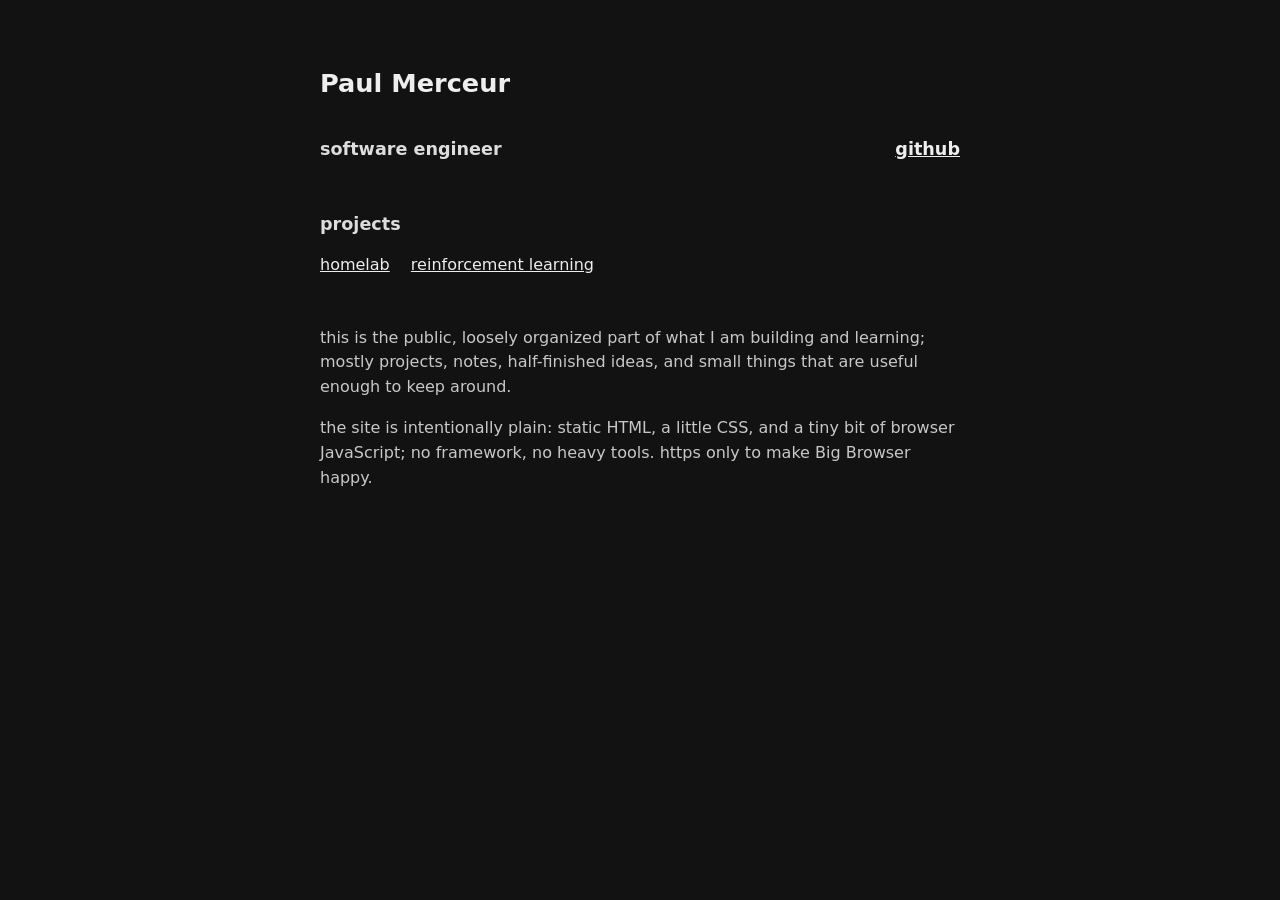
==== index.html @ 5bf8b318 "updated rl doc" ====
<!doctype html>
<html lang="en">
  <head>
    <meta charset="utf-8">
    <meta name="viewport" content="width=device-width, initial-scale=1">
    <title>Paul Merceur</title>
    <link rel="stylesheet" href="style.css?v=20260705-four-rooms-infinite">
  </head>
  <body>
    <main>
      <h1><a href="./" style="text-decoration: none;">Paul Merceur</a></h1>

      <h2 style="display: flex; justify-content: space-between;">software engineer <a href="https://github.com/paulmerceur">github</a></h2>

      <section id="projects">
        <h2>projects</h2>
        <a href="#homelab" data-link="homelab">homelab</a>
        <a href="#rl" data-link="rl">reinforcement learning</a>
      </section>

      <section data-page="home">
        <p>
          this is the public, loosely organized part of what I am building and learning;
          mostly projects, notes, half-finished ideas, and small things that are useful enough to keep around.
        </p>
        <p>
          the site is intentionally plain: static HTML, a little CSS, and a tiny bit of browser JavaScript; no framework, no heavy tools. 
          https only to make Big Browser happy.
        </p>
      </section>

      <section data-page="homelab" hidden>
        <p>
          this site runs on the same small Raspberry Pi NAS that handles my file storage,
          media libraries, private service dashboards, and a few public-facing things.
          this is a tiny "homelab", both in terms of physical size and cost.
        </p>

        <div class="small-grid" aria-label="homelab hardware summary">
          <div>
            <strong>computer</strong>
            <span>Raspberry Pi 5 Model B</span>
          </div>
          <div>
            <strong>memory</strong>
            <span>4 GB RAM</span>
          </div>
          <div>
            <strong>launch price</strong>
            <span>$60 USD for the 4 GB board</span>
          </div>
          <div>
            <strong>storage</strong>
            <span>2 TB SATA SSD on a PCIe SATA HAT</span>
          </div>
        </div>

        <h3>what it does</h3>
        <div class="large-grid">
          <div>
            <h4>files and sync</h4>
            <p>
              SMB shares for local files, Nextcloud for browser/mobile access, Syncthing for selected
              folders, and Time Machine storage for my Mac.
            </p>
          </div>
          <div>
            <h4>media</h4>
            <p>
              Navidrome for music and Jellyfin for movies/shows. the Pi is treated as a direct-play box,
              not a transcoding server.
            </p>
          </div>
          <div>
            <h4>network and access</h4>
            <p>
              Pi-hole handles local DNS/DHCP, Tailscale handles private remote access, and Nginx Proxy
              Manager keeps the small public surface behind HTTPS.
            </p>
          </div>
          <div>
            <h4>operations</h4>
            <p>
              Docker runs the services. OpenMediaVault manages the NAS basics. Homepage, Portainer,
              Beszel, and health checks make it easier to see what is running and catch obvious failures.
            </p>
          </div>
        </div>

        <h3>infrastructure</h3>
        <p>
          Tailscale is doing a lot of work here. it lets me use the NAS from outside my local network,
          without exposing admin tools, SMB, or media apps to the public internet.
          it replaced very manual approaches like using wireguard (Tailscale is built on it).
        </p>
        <p>
          there are also nightly automatic encrypted backups to a cloud storage provider. the goal
          is not fancy disaster recovery; it is making sure the important files and service state
          survive if the one local SSD breaks.
        </p>

        <h3>notes</h3>
        <p>
          the biggest weakness is storage redundancy: right now it is one SSD, which is fine for capacity
          but not fine if the drive dies. important data is backed up automatically to encrypted cloud
          storage, and the most important folders also exist on local devices, but that is still backup,
          not high availability.
        </p>
        <p>
          I also keep the public surface intentionally small. most admin and media tools are private-only;
          the public parts are the website, cloud access, and the minimum ports needed for the services
          that actually require it.
        </p>
        <p>
          this project started thanks to the amazing work by <a href="https://youtu.be/l30sADfDiM8?si=21SyOgr9JHKaqIbh">Jeff Geerling</a>.
        </p>
      </section>
      <section data-page="rl" hidden>

        <iframe
          class="demo-frame"
          src="demos/four-rooms/game.html?v=20260706-four-rooms-retrained"
          title="PufferLib Four Rooms demo"
          loading="lazy">
        </iframe>

        <p>
          real-time PufferLib demo running in the browser. i built the Four Rooms environment in C so the same env can train fast locally and compile down to WASM for the site.
        </p>
        <p>
          the agent is a tiny PufferNet policy exported from a local checkpoint: 7x7x3 observations, two 128-wide hidden layers, and about 118k float32 parameters.
        </p>
        <p>
          click on the demo, hold Shift and press W/A/D or the arrow keys to take control; the agent takes over when you release Shift.
        </p>
        <p>
          enviromnent based on <a href="https://minigrid.farama.org/environments/minigrid/FourRoomsEnv/">Minigrid Four Rooms environment</a>, code available on <a href="https://github.com/paulmerceur/PufferLib">GitHub</a>.
        </p>
      </section>
    </main>

    <script src="site.js"></script>
  </body>
</html>
---- style.css ----
body {
  margin: 0;
  background: #121212;
  color: #dddddd;
  font: 16px/1.55 system-ui, -apple-system, BlinkMacSystemFont, "Segoe UI", sans-serif;
}

main {
  max-width: 40rem;
  margin: 4rem auto;
  padding: 0 1rem;
}

section {
  margin-top: 3rem;
}

h1 {
  font-size: 1.6rem;
}

h2 {
  margin-top: 2rem;
  font-size: 1.1rem;
}

h3 {
  margin-top: 2.25rem;
  font-size: 1rem;
}

h4 {
  margin: 0 0 0.35rem;
  font-size: 0.95rem;
}

p {
  color: #c8c8c8;
}

a {
  color: #eeeeee;
}

a[aria-current="page"] {
  color: #ffffff;
  text-decoration-thickness: 2px;
}

#projects > a {
  margin-right: 1rem;
}

.small-grid {
  display: grid;
  grid-template-columns: repeat(2, minmax(0, 1fr));
  gap: 0.75rem;
  margin-top: 1.5rem;
}

.small-grid > div,
.large-grid > div {
  border: 1px solid #333333;
  padding: 0.85rem;
}

.small-grid strong,
.small-grid span,
.large-grid h4 {
  display: block;
}

.small-grid strong,
.large-grid h4 {
  color: #9f9f9f;
  font-weight: 500;
  margin-bottom: 0;
}

.small-grid strong {
  font-size: 0.8rem;
}

.small-grid span,
.large-grid p {
  margin-top: 0.25rem;
}

.large-grid {
  display: grid;
  gap: 1rem;
}

.large-grid p {
  margin-bottom: 0;
}

@media (max-width: 38rem) {
  .small-grid {
    grid-template-columns: 1fr;
  }
}

.demo-frame {
  display: block;
  width: min(100%, 24rem);
  aspect-ratio: 1 / 1;
  border: 1px solid #333333;
  background: #000000;
}
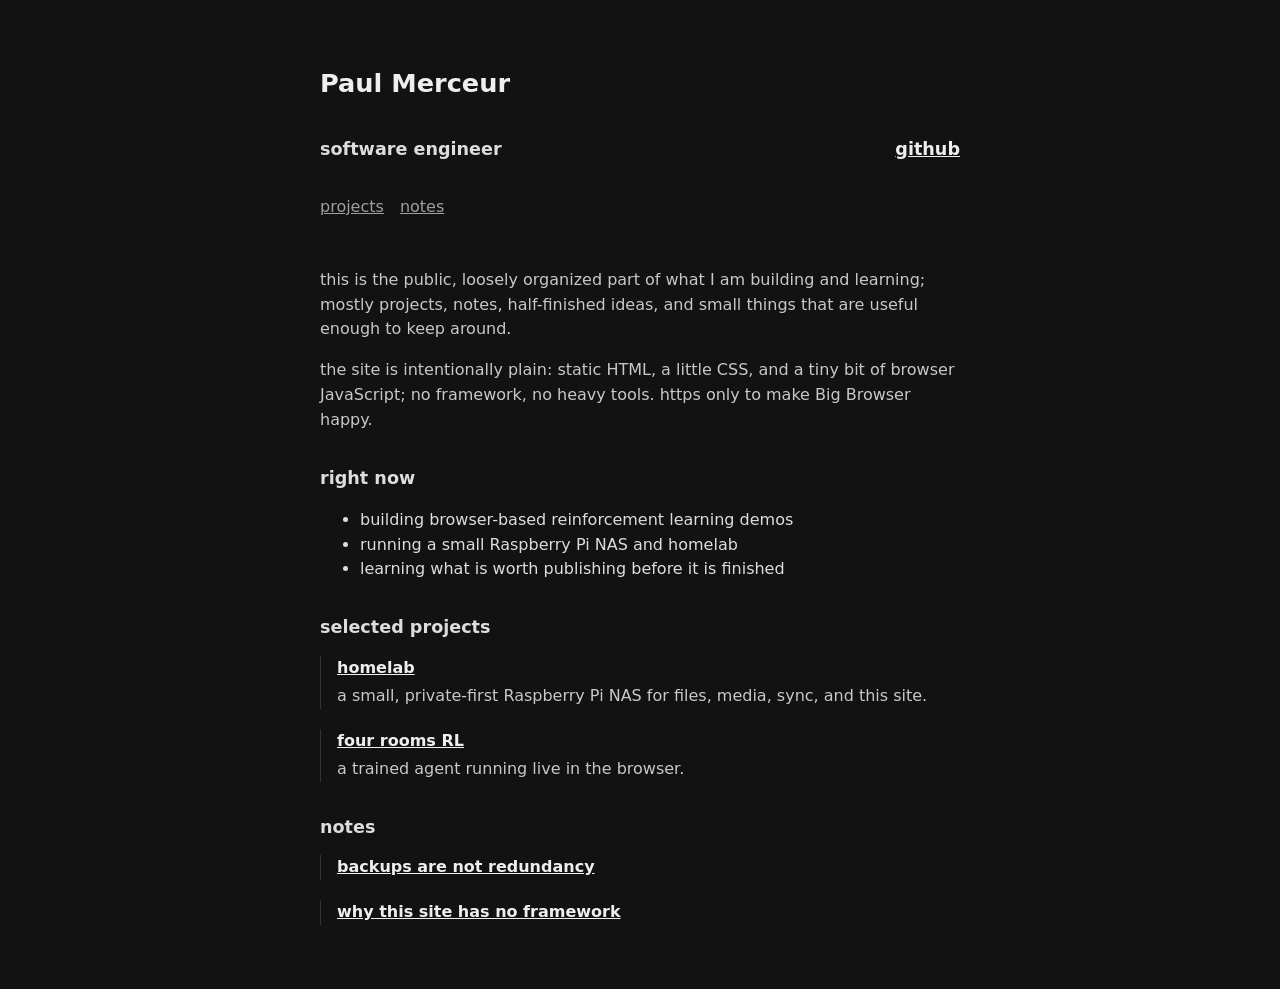
==== commit 10148219: "Add project and notes navigation" ====
--- a/index.html
+++ b/index.html
@@ -4,7 +4,7 @@
     <meta charset="utf-8">
     <meta name="viewport" content="width=device-width, initial-scale=1">
     <title>Paul Merceur</title>
-    <link rel="stylesheet" href="style.css?v=20260705-four-rooms-infinite">
+    <link rel="stylesheet" href="style.css?v=20260709-nav">
   </head>
   <body>
     <main>
@@ -12,11 +12,10 @@
 
       <h2 style="display: flex; justify-content: space-between;">software engineer <a href="https://github.com/paulmerceur">github</a></h2>
 
-      <section id="projects">
-        <h2>projects</h2>
-        <a href="#homelab" data-link="homelab">homelab</a>
-        <a href="#rl" data-link="rl">reinforcement learning</a>
-      </section>
+      <nav aria-label="main navigation">
+        <a href="#projects" data-link="projects">projects</a>
+        <a href="#notes" data-link="notes">notes</a>
+      </nav>
 
       <section data-page="home">
         <p>
@@ -27,6 +26,61 @@
           the site is intentionally plain: static HTML, a little CSS, and a tiny bit of browser JavaScript; no framework, no heavy tools. 
           https only to make Big Browser happy.
         </p>
+
+        <h2>right now</h2>
+        <ul>
+          <li>building browser-based reinforcement learning demos</li>
+          <li>running a small Raspberry Pi NAS and homelab</li>
+          <li>learning what is worth publishing before it is finished</li>
+        </ul>
+
+        <h2>selected projects</h2>
+        <div class="index-list">
+          <article>
+            <h3><a href="#homelab" data-link="homelab">homelab</a></h3>
+            <p>a small, private-first Raspberry Pi NAS for files, media, sync, and this site.</p>
+          </article>
+          <article>
+            <h3><a href="#rl" data-link="rl">four rooms RL</a></h3>
+            <p>a trained agent running live in the browser.</p>
+          </article>
+        </div>
+
+        <h2>notes</h2>
+        <div class="index-list">
+          <article><h3><a href="#backups-not-redundancy" data-link="backups-not-redundancy">backups are not redundancy</a></h3></article>
+          <article><h3><a href="#no-framework" data-link="no-framework">why this site has no framework</a></h3></article>
+        </div>
+      </section>
+
+      <section data-page="projects" hidden>
+        <h2>projects</h2>
+        <div class="index-list">
+          <article>
+            <h3><a href="#homelab" data-link="homelab">homelab</a></h3>
+            <p>a small, private-first Raspberry Pi NAS for files, media, sync, and this site.</p>
+          </article>
+          <article>
+            <h3><a href="#rl" data-link="rl">four rooms RL</a></h3>
+            <p>a trained agent running live in the browser.</p>
+          </article>
+        </div>
+      </section>
+
+      <section data-page="notes" hidden>
+        <h2>notes</h2>
+        <div class="index-list">
+          <article><h3><a href="#backups-not-redundancy" data-link="backups-not-redundancy">backups are not redundancy</a></h3></article>
+          <article><h3><a href="#no-framework" data-link="no-framework">why this site has no framework</a></h3></article>
+        </div>
+      </section>
+
+      <section data-page="backups-not-redundancy" hidden>
+        <h2>backups are not redundancy</h2>
+      </section>
+
+      <section data-page="no-framework" hidden>
+        <h2>why this site has no framework</h2>
       </section>
 
       <section data-page="homelab" hidden>
@@ -121,7 +175,8 @@
           class="demo-frame"
           src="demos/four-rooms/game.html?v=20260706-four-rooms-retrained"
           title="PufferLib Four Rooms demo"
-          loading="lazy">
+          loading="lazy"
+          style="margin-bottom: 3rem;">
         </iframe>
 
         <p>
--- a/style.css
+++ b/style.css
@@ -47,8 +47,36 @@
   text-decoration-thickness: 2px;
 }
 
-#projects > a {
-  margin-right: 1rem;
+nav {
+  display: flex;
+  gap: 1rem;
+  margin-top: 2rem;
+}
+
+nav a {
+  color: #9f9f9f;
+}
+
+.index-list {
+  display: grid;
+  gap: 1.25rem;
+}
+
+.index-list article {
+  border-left: 1px solid #333333;
+  padding-left: 1rem;
+}
+
+.index-list h3 {
+  margin: 0;
+}
+
+.index-list p {
+  margin: 0.2rem 0 0;
+}
+
+nav a[aria-current="page"] {
+  color: #ffffff;
 }
 
 .small-grid {
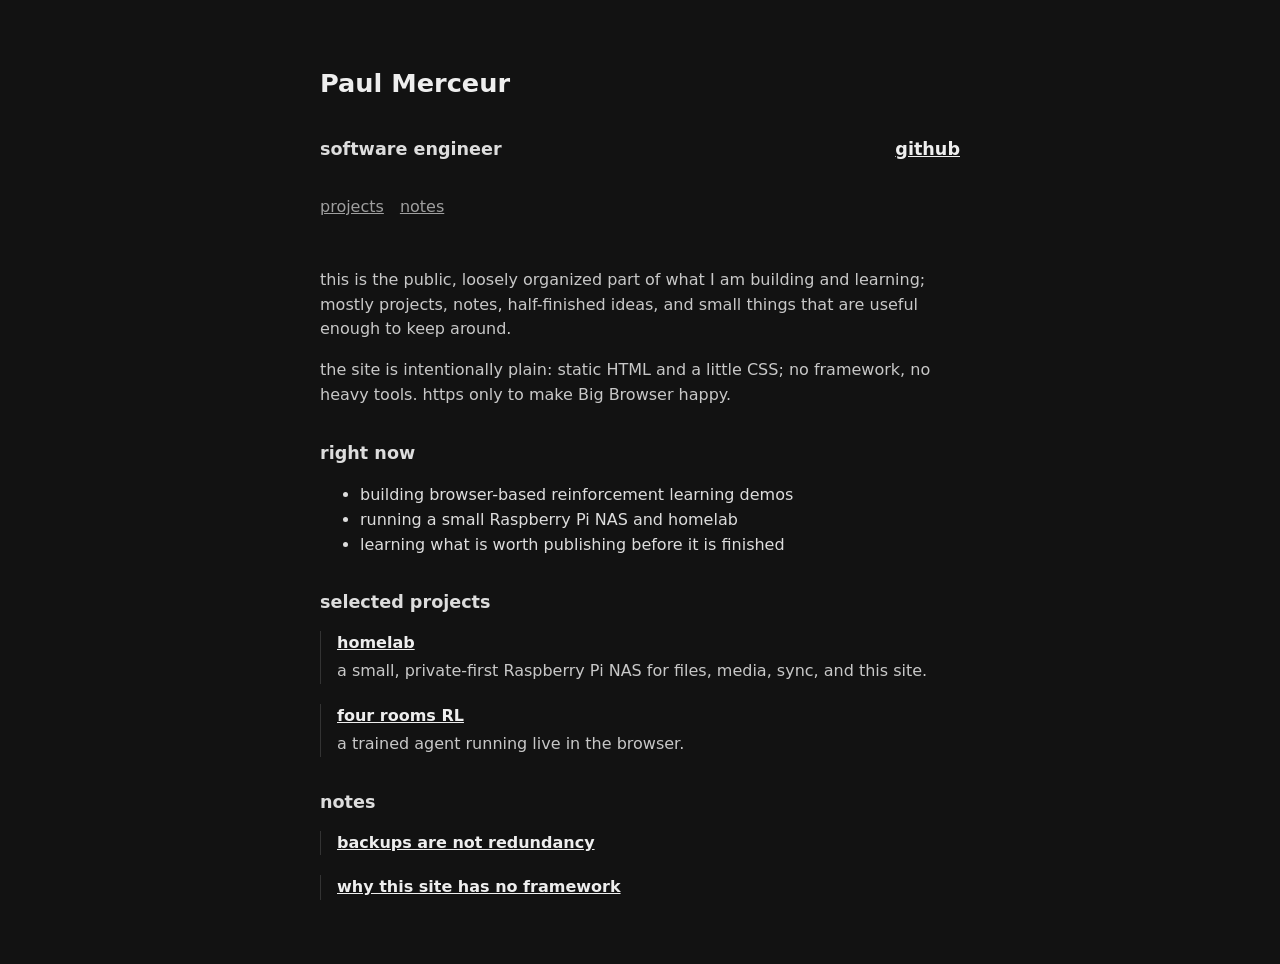
==== commit 45b2a85d: "Split site into static projects and notes pages" ====
--- a/index.html
+++ b/index.html
@@ -4,26 +4,25 @@
     <meta charset="utf-8">
     <meta name="viewport" content="width=device-width, initial-scale=1">
     <title>Paul Merceur</title>
-    <link rel="stylesheet" href="style.css?v=20260709-nav">
+    <link rel="stylesheet" href="style.css?v=20260709-pages">
   </head>
   <body>
     <main>
       <h1><a href="./" style="text-decoration: none;">Paul Merceur</a></h1>
-
       <h2 style="display: flex; justify-content: space-between;">software engineer <a href="https://github.com/paulmerceur">github</a></h2>
 
       <nav aria-label="main navigation">
-        <a href="#projects" data-link="projects">projects</a>
-        <a href="#notes" data-link="notes">notes</a>
+        <a href="projects.html">projects</a>
+        <a href="notes.html">notes</a>
       </nav>
 
-      <section data-page="home">
+      <section>
         <p>
           this is the public, loosely organized part of what I am building and learning;
           mostly projects, notes, half-finished ideas, and small things that are useful enough to keep around.
         </p>
         <p>
-          the site is intentionally plain: static HTML, a little CSS, and a tiny bit of browser JavaScript; no framework, no heavy tools. 
+          the site is intentionally plain: static HTML and a little CSS; no framework, no heavy tools.
           https only to make Big Browser happy.
         </p>
 
@@ -37,163 +36,21 @@
         <h2>selected projects</h2>
         <div class="index-list">
           <article>
-            <h3><a href="#homelab" data-link="homelab">homelab</a></h3>
+            <h3><a href="projects.html#homelab">homelab</a></h3>
             <p>a small, private-first Raspberry Pi NAS for files, media, sync, and this site.</p>
           </article>
           <article>
-            <h3><a href="#rl" data-link="rl">four rooms RL</a></h3>
+            <h3><a href="projects.html#four-rooms">four rooms RL</a></h3>
             <p>a trained agent running live in the browser.</p>
           </article>
         </div>
 
         <h2>notes</h2>
         <div class="index-list">
-          <article><h3><a href="#backups-not-redundancy" data-link="backups-not-redundancy">backups are not redundancy</a></h3></article>
-          <article><h3><a href="#no-framework" data-link="no-framework">why this site has no framework</a></h3></article>
+          <article><h3><a href="notes.html">backups are not redundancy</a></h3></article>
+          <article><h3><a href="notes.html">why this site has no framework</a></h3></article>
         </div>
       </section>
-
-      <section data-page="projects" hidden>
-        <h2>projects</h2>
-        <div class="index-list">
-          <article>
-            <h3><a href="#homelab" data-link="homelab">homelab</a></h3>
-            <p>a small, private-first Raspberry Pi NAS for files, media, sync, and this site.</p>
-          </article>
-          <article>
-            <h3><a href="#rl" data-link="rl">four rooms RL</a></h3>
-            <p>a trained agent running live in the browser.</p>
-          </article>
-        </div>
-      </section>
-
-      <section data-page="notes" hidden>
-        <h2>notes</h2>
-        <div class="index-list">
-          <article><h3><a href="#backups-not-redundancy" data-link="backups-not-redundancy">backups are not redundancy</a></h3></article>
-          <article><h3><a href="#no-framework" data-link="no-framework">why this site has no framework</a></h3></article>
-        </div>
-      </section>
-
-      <section data-page="backups-not-redundancy" hidden>
-        <h2>backups are not redundancy</h2>
-      </section>
-
-      <section data-page="no-framework" hidden>
-        <h2>why this site has no framework</h2>
-      </section>
-
-      <section data-page="homelab" hidden>
-        <p>
-          this site runs on the same small Raspberry Pi NAS that handles my file storage,
-          media libraries, private service dashboards, and a few public-facing things.
-          this is a tiny "homelab", both in terms of physical size and cost.
-        </p>
-
-        <div class="small-grid" aria-label="homelab hardware summary">
-          <div>
-            <strong>computer</strong>
-            <span>Raspberry Pi 5 Model B</span>
-          </div>
-          <div>
-            <strong>memory</strong>
-            <span>4 GB RAM</span>
-          </div>
-          <div>
-            <strong>launch price</strong>
-            <span>$60 USD for the 4 GB board</span>
-          </div>
-          <div>
-            <strong>storage</strong>
-            <span>2 TB SATA SSD on a PCIe SATA HAT</span>
-          </div>
-        </div>
-
-        <h3>what it does</h3>
-        <div class="large-grid">
-          <div>
-            <h4>files and sync</h4>
-            <p>
-              SMB shares for local files, Nextcloud for browser/mobile access, Syncthing for selected
-              folders, and Time Machine storage for my Mac.
-            </p>
-          </div>
-          <div>
-            <h4>media</h4>
-            <p>
-              Navidrome for music and Jellyfin for movies/shows. the Pi is treated as a direct-play box,
-              not a transcoding server.
-            </p>
-          </div>
-          <div>
-            <h4>network and access</h4>
-            <p>
-              Pi-hole handles local DNS/DHCP, Tailscale handles private remote access, and Nginx Proxy
-              Manager keeps the small public surface behind HTTPS.
-            </p>
-          </div>
-          <div>
-            <h4>operations</h4>
-            <p>
-              Docker runs the services. OpenMediaVault manages the NAS basics. Homepage, Portainer,
-              Beszel, and health checks make it easier to see what is running and catch obvious failures.
-            </p>
-          </div>
-        </div>
-
-        <h3>infrastructure</h3>
-        <p>
-          Tailscale is doing a lot of work here. it lets me use the NAS from outside my local network,
-          without exposing admin tools, SMB, or media apps to the public internet.
-          it replaced very manual approaches like using wireguard (Tailscale is built on it).
-        </p>
-        <p>
-          there are also nightly automatic encrypted backups to a cloud storage provider. the goal
-          is not fancy disaster recovery; it is making sure the important files and service state
-          survive if the one local SSD breaks.
-        </p>
-
-        <h3>notes</h3>
-        <p>
-          the biggest weakness is storage redundancy: right now it is one SSD, which is fine for capacity
-          but not fine if the drive dies. important data is backed up automatically to encrypted cloud
-          storage, and the most important folders also exist on local devices, but that is still backup,
-          not high availability.
-        </p>
-        <p>
-          I also keep the public surface intentionally small. most admin and media tools are private-only;
-          the public parts are the website, cloud access, and the minimum ports needed for the services
-          that actually require it.
-        </p>
-        <p>
-          this project started thanks to the amazing work by <a href="https://youtu.be/l30sADfDiM8?si=21SyOgr9JHKaqIbh">Jeff Geerling</a>.
-        </p>
-      </section>
-      <section data-page="rl" hidden>
-
-        <iframe
-          class="demo-frame"
-          src="demos/four-rooms/game.html?v=20260706-four-rooms-retrained"
-          title="PufferLib Four Rooms demo"
-          loading="lazy"
-          style="margin-bottom: 3rem;">
-        </iframe>
-
-        <p>
-          real-time PufferLib demo running in the browser. i built the Four Rooms environment in C so the same env can train fast locally and compile down to WASM for the site.
-        </p>
-        <p>
-          the agent is a tiny PufferNet policy exported from a local checkpoint: 7x7x3 observations, two 128-wide hidden layers, and about 118k float32 parameters.
-        </p>
-        <p>
-          click on the demo, hold Shift and press W/A/D or the arrow keys to take control; the agent takes over when you release Shift.
-        </p>
-        <p>
-          enviromnent based on <a href="https://minigrid.farama.org/environments/minigrid/FourRoomsEnv/">Minigrid Four Rooms environment</a>, code available on <a href="https://github.com/paulmerceur/PufferLib">GitHub</a>.
-        </p>
-      </section>
     </main>
-
-    <script src="site.js"></script>
   </body>
 </html>
--- a/style.css
+++ b/style.css
@@ -19,9 +19,18 @@
   font-size: 1.6rem;
 }
 
+h1 a {
+  text-decoration: none;
+}
+
 h2 {
   margin-top: 2rem;
   font-size: 1.1rem;
+}
+
+.title-row {
+  display: flex;
+  justify-content: space-between;
 }
 
 h3 {
@@ -135,4 +144,5 @@
   aspect-ratio: 1 / 1;
   border: 1px solid #333333;
   background: #000000;
+  margin-bottom: 3rem;
 }
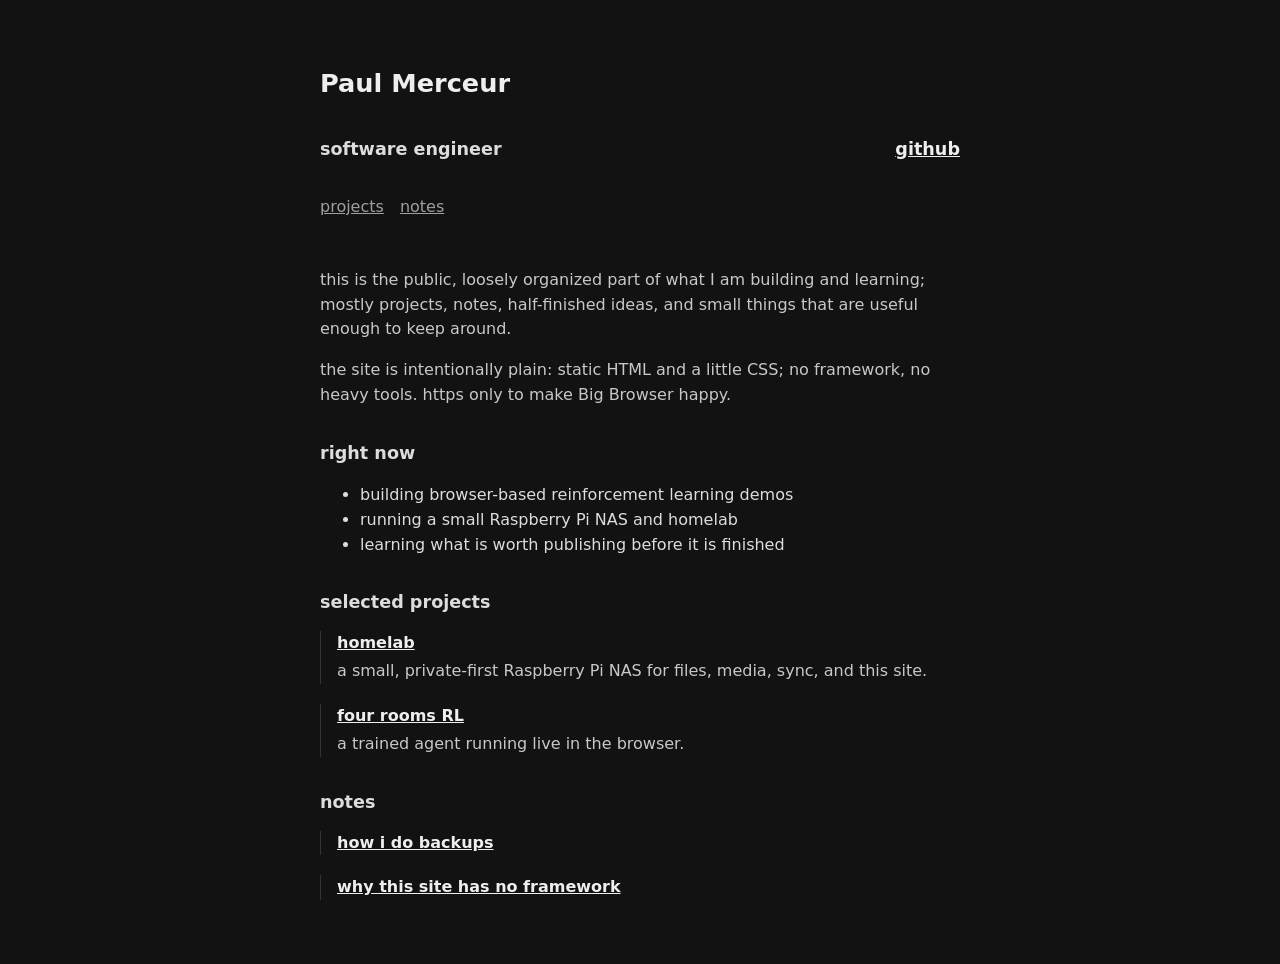
==== commit a8f1dbe3: "Describe current backup setup" ====
--- a/index.html
+++ b/index.html
@@ -47,7 +47,7 @@
 
         <h2>notes</h2>
         <div class="index-list">
-          <article><h3><a href="notes.html">backups are not redundancy</a></h3></article>
+          <article><h3><a href="notes.html">how i do backups</a></h3></article>
           <article><h3><a href="notes.html">why this site has no framework</a></h3></article>
         </div>
       </section>
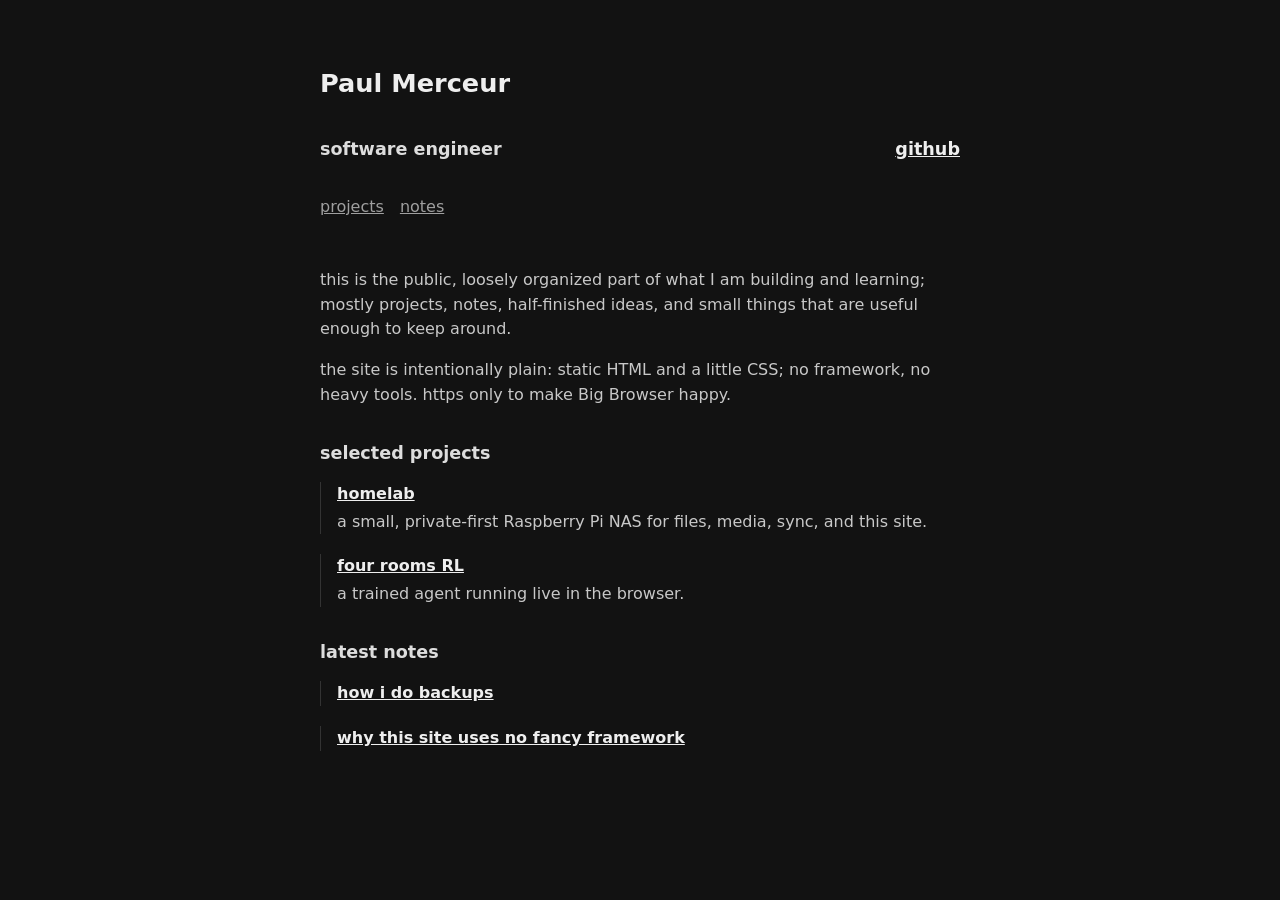
==== commit 130f3be6: "index cleanup" ====
--- a/index.html
+++ b/index.html
@@ -26,13 +26,6 @@
           https only to make Big Browser happy.
         </p>
 
-        <h2>right now</h2>
-        <ul>
-          <li>building browser-based reinforcement learning demos</li>
-          <li>running a small Raspberry Pi NAS and homelab</li>
-          <li>learning what is worth publishing before it is finished</li>
-        </ul>
-
         <h2>selected projects</h2>
         <div class="index-list">
           <article>
@@ -45,10 +38,10 @@
           </article>
         </div>
 
-        <h2>notes</h2>
+        <h2>latest notes</h2>
         <div class="index-list">
           <article><h3><a href="notes.html">how i do backups</a></h3></article>
-          <article><h3><a href="notes.html">why this site has no framework</a></h3></article>
+          <article><h3><a href="notes.html">why this site uses no fancy framework</a></h3></article>
         </div>
       </section>
     </main>
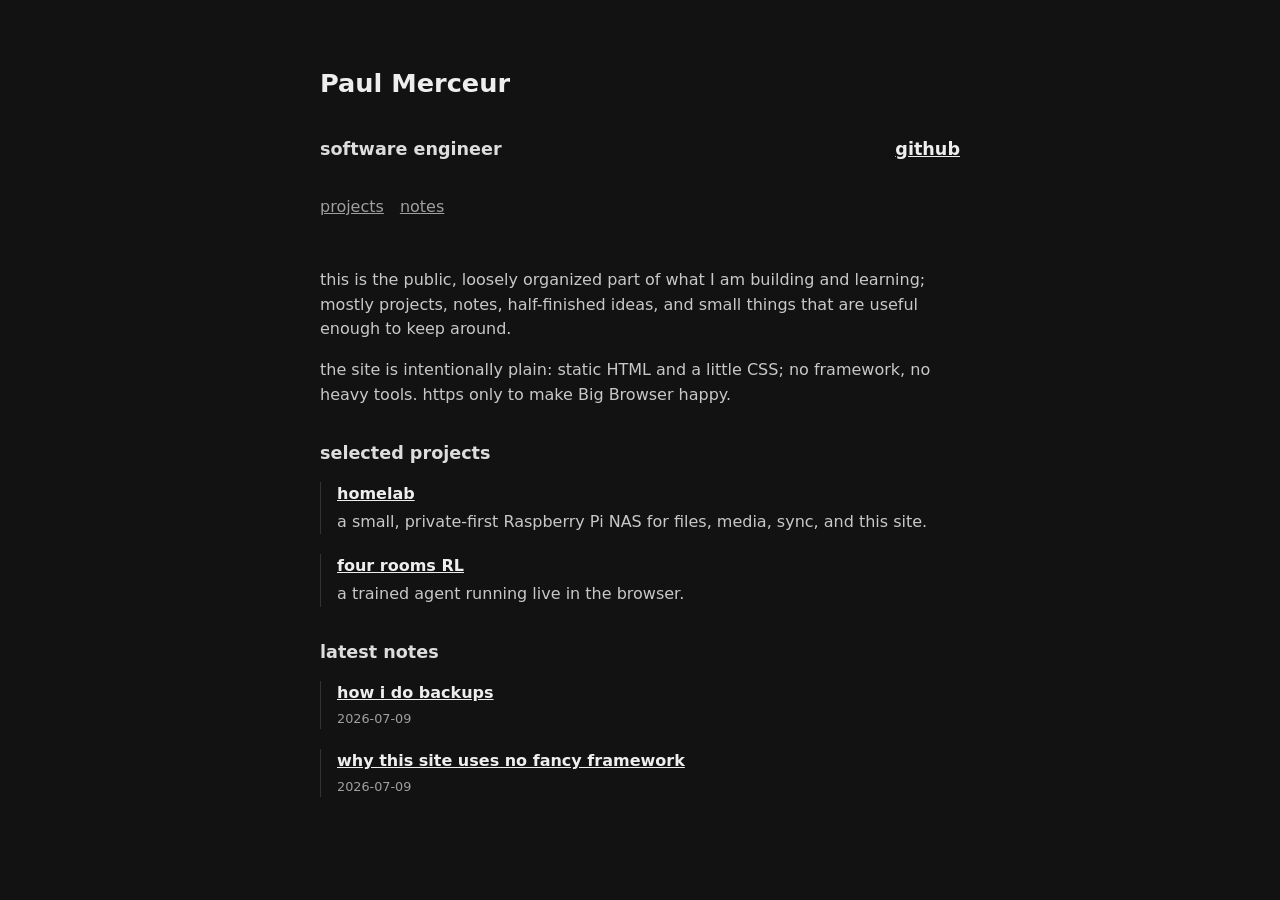
==== commit 7ed879ab: "Add index navigation and note dates" ====
--- a/index.html
+++ b/index.html
@@ -40,8 +40,14 @@
 
         <h2>latest notes</h2>
         <div class="index-list">
-          <article><h3><a href="notes.html">how i do backups</a></h3></article>
-          <article><h3><a href="notes.html">why this site uses no fancy framework</a></h3></article>
+          <article>
+            <h3><a href="notes.html">how i do backups</a></h3>
+            <time class="note-date" datetime="2026-07-09">2026-07-09</time>
+          </article>
+          <article>
+            <h3><a href="notes.html">why this site uses no fancy framework</a></h3>
+            <time class="note-date" datetime="2026-07-09">2026-07-09</time>
+          </article>
         </div>
       </section>
     </main>
--- a/style.css
+++ b/style.css
@@ -66,6 +66,10 @@
   color: #9f9f9f;
 }
 
+.nav-back {
+  margin-right: 0.25rem;
+}
+
 .index-list {
   display: grid;
   gap: 1.25rem;
@@ -78,6 +82,13 @@
 
 .index-list h3 {
   margin: 0;
+}
+
+.note-date {
+  color: #9f9f9f;
+  display: block;
+  font-size: 0.8rem;
+  margin-top: 0.2rem;
 }
 
 .index-list p {
